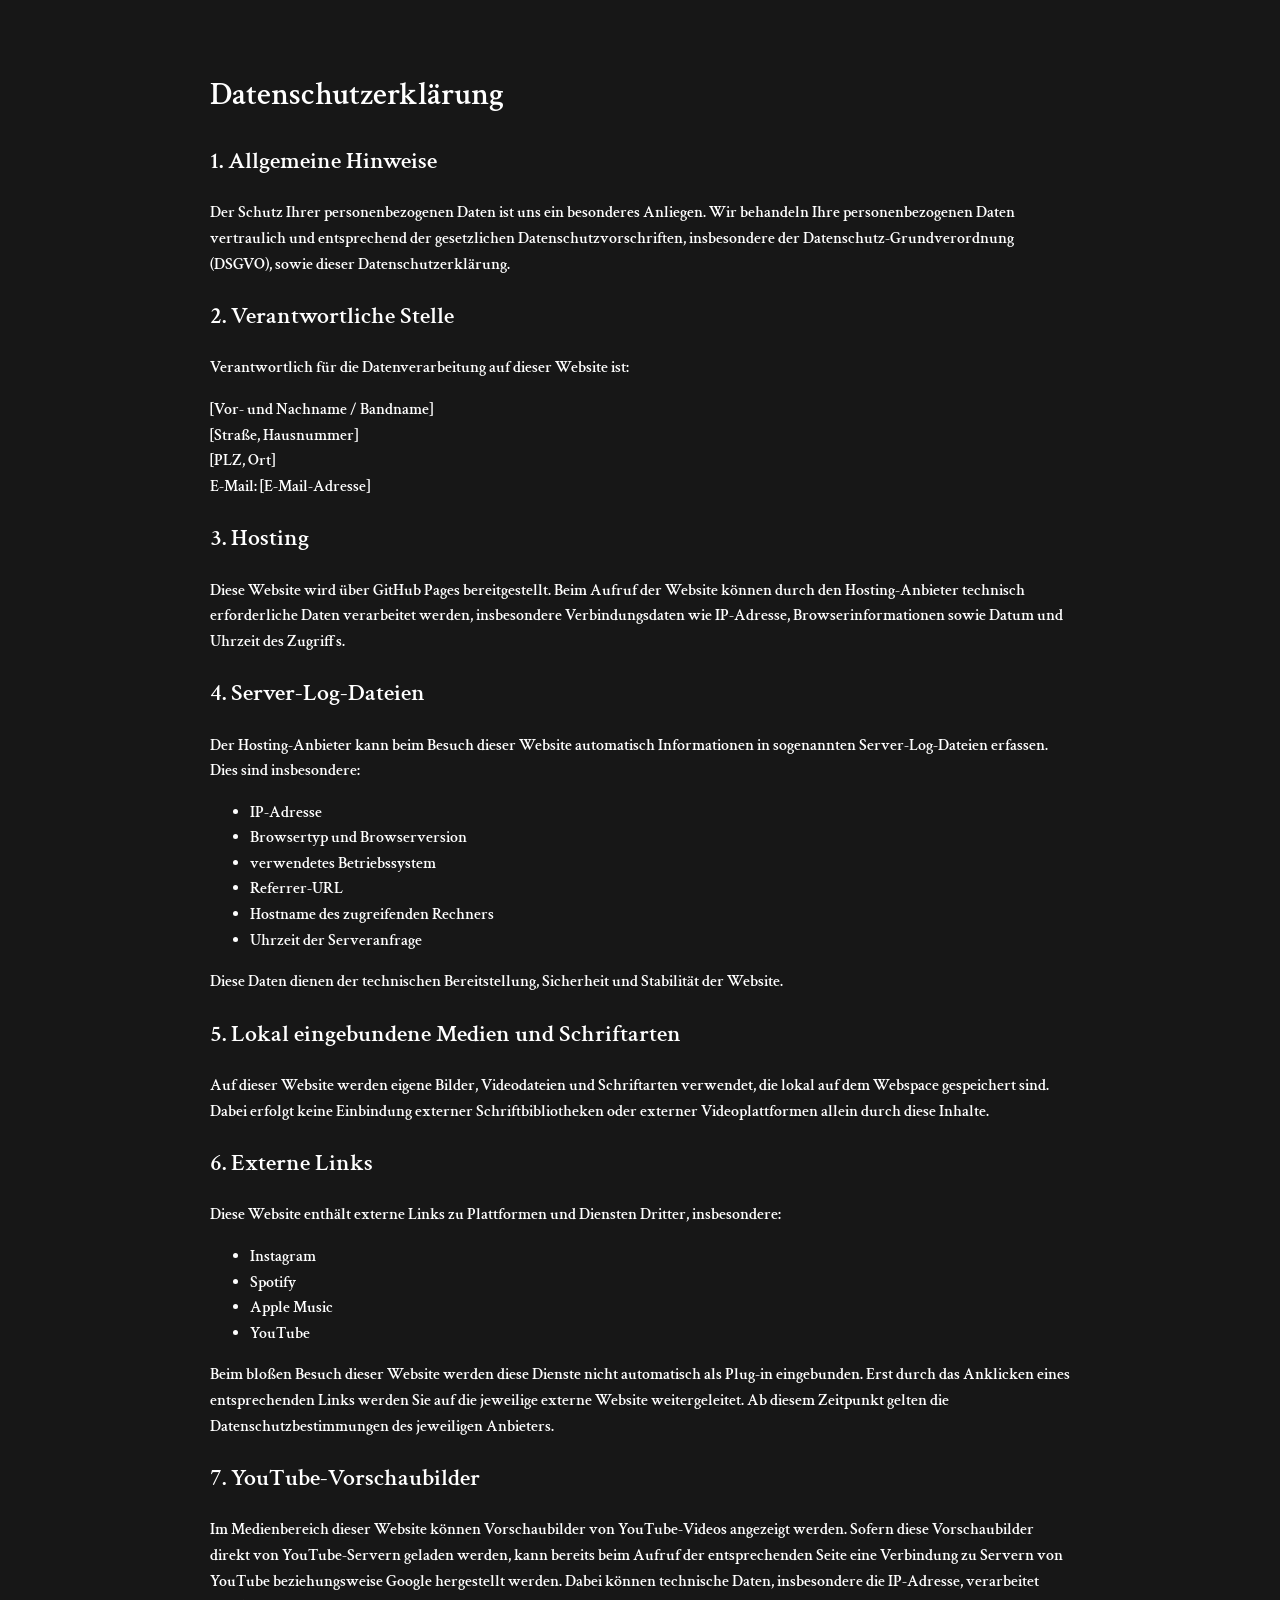
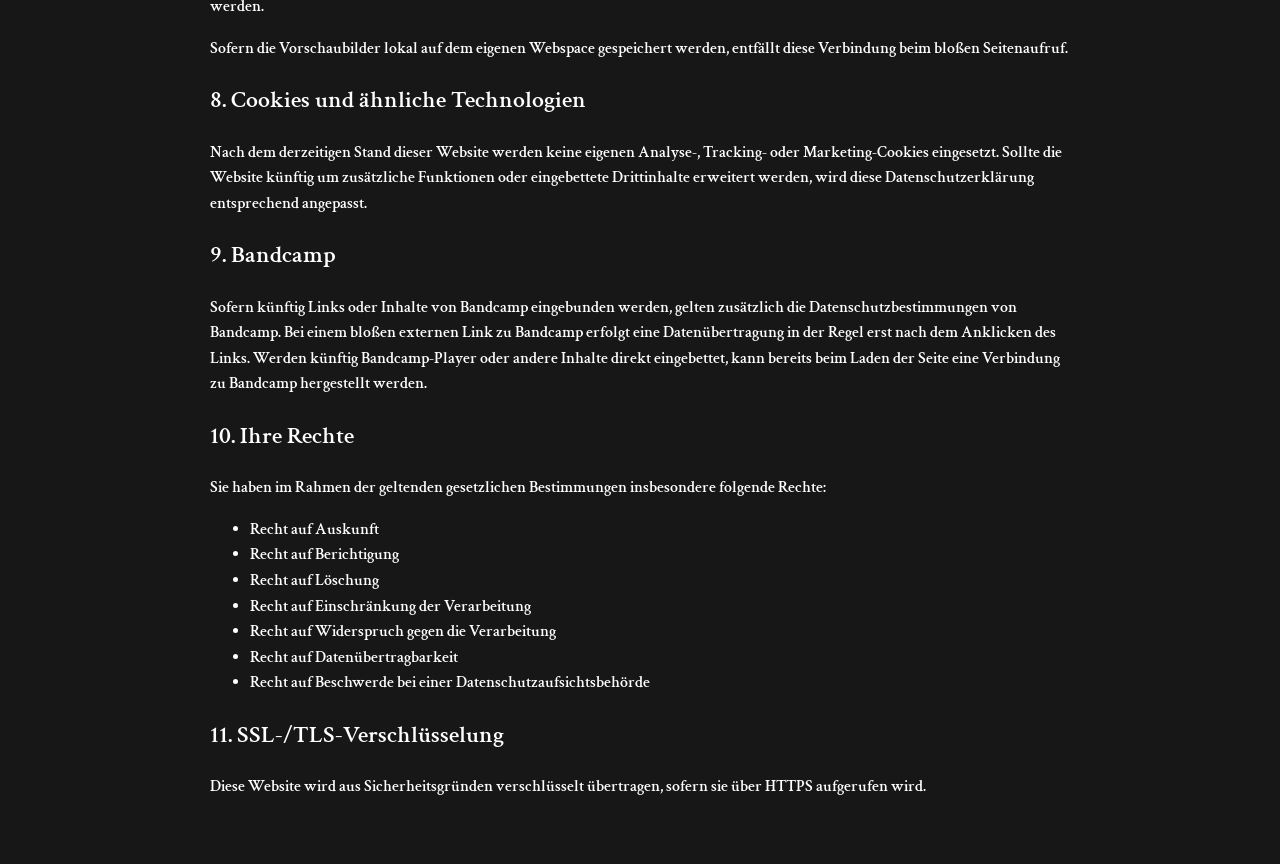
==== datenschutz.html @ 9a9cfe73 "Create datenschutz.html" ====
<!DOCTYPE html>
<html lang="de">
<head>
  <meta charset="UTF-8">
  <meta name="viewport" content="width=device-width, initial-scale=1.0">
  <title>Datenschutzerklärung – LILAC</title>
  <link rel="stylesheet" href="./style.css">
</head>
<body>
  <main style="max-width: 900px; margin: 0 auto; padding: 3rem 1.25rem; color: white; font-family: font, serif; line-height: 1.6; background-color: #171717;">
    <h1>Datenschutzerklärung</h1>

    <h2>1. Allgemeine Hinweise</h2>
    <p>
      Der Schutz Ihrer personenbezogenen Daten ist uns ein besonderes Anliegen. Wir behandeln Ihre personenbezogenen Daten vertraulich und entsprechend der gesetzlichen Datenschutzvorschriften, insbesondere der Datenschutz-Grundverordnung (DSGVO), sowie dieser Datenschutzerklärung.
    </p>

    <h2>2. Verantwortliche Stelle</h2>
    <p>
      Verantwortlich für die Datenverarbeitung auf dieser Website ist:
    </p>
    <p>
      <strong>[Vor- und Nachname / Bandname]</strong><br>
      [Straße, Hausnummer]<br>
      [PLZ, Ort]<br>
      E-Mail: [E-Mail-Adresse]
    </p>

    <h2>3. Hosting</h2>
    <p>
      Diese Website wird über GitHub Pages bereitgestellt. Beim Aufruf der Website können durch den Hosting-Anbieter technisch erforderliche Daten verarbeitet werden, insbesondere Verbindungsdaten wie IP-Adresse, Browserinformationen sowie Datum und Uhrzeit des Zugriffs.
    </p>

    <h2>4. Server-Log-Dateien</h2>
    <p>
      Der Hosting-Anbieter kann beim Besuch dieser Website automatisch Informationen in sogenannten Server-Log-Dateien erfassen. Dies sind insbesondere:
    </p>
    <ul>
      <li>IP-Adresse</li>
      <li>Browsertyp und Browserversion</li>
      <li>verwendetes Betriebssystem</li>
      <li>Referrer-URL</li>
      <li>Hostname des zugreifenden Rechners</li>
      <li>Uhrzeit der Serveranfrage</li>
    </ul>
    <p>
      Diese Daten dienen der technischen Bereitstellung, Sicherheit und Stabilität der Website.
    </p>

    <h2>5. Lokal eingebundene Medien und Schriftarten</h2>
    <p>
      Auf dieser Website werden eigene Bilder, Videodateien und Schriftarten verwendet, die lokal auf dem Webspace gespeichert sind. Dabei erfolgt keine Einbindung externer Schriftbibliotheken oder externer Videoplattformen allein durch diese Inhalte.
    </p>

    <h2>6. Externe Links</h2>
    <p>
      Diese Website enthält externe Links zu Plattformen und Diensten Dritter, insbesondere:
    </p>
    <ul>
      <li>Instagram</li>
      <li>Spotify</li>
      <li>Apple Music</li>
      <li>YouTube</li>
    </ul>
    <p>
      Beim bloßen Besuch dieser Website werden diese Dienste nicht automatisch als Plug-in eingebunden. Erst durch das Anklicken eines entsprechenden Links werden Sie auf die jeweilige externe Website weitergeleitet. Ab diesem Zeitpunkt gelten die Datenschutzbestimmungen des jeweiligen Anbieters.
    </p>

    <h2>7. YouTube-Vorschaubilder</h2>
    <p>
      Im Medienbereich dieser Website können Vorschaubilder von YouTube-Videos angezeigt werden. Sofern diese Vorschaubilder direkt von YouTube-Servern geladen werden, kann bereits beim Aufruf der entsprechenden Seite eine Verbindung zu Servern von YouTube beziehungsweise Google hergestellt werden. Dabei können technische Daten, insbesondere die IP-Adresse, verarbeitet werden.
    </p>
    <p>
      Sofern die Vorschaubilder lokal auf dem eigenen Webspace gespeichert werden, entfällt diese Verbindung beim bloßen Seitenaufruf.
    </p>

    <h2>8. Cookies und ähnliche Technologien</h2>
    <p>
      Nach dem derzeitigen Stand dieser Website werden keine eigenen Analyse-, Tracking- oder Marketing-Cookies eingesetzt. Sollte die Website künftig um zusätzliche Funktionen oder eingebettete Drittinhalte erweitert werden, wird diese Datenschutzerklärung entsprechend angepasst.
    </p>

    <h2>9. Bandcamp</h2>
    <p>
      Sofern künftig Links oder Inhalte von Bandcamp eingebunden werden, gelten zusätzlich die Datenschutzbestimmungen von Bandcamp. Bei einem bloßen externen Link zu Bandcamp erfolgt eine Datenübertragung in der Regel erst nach dem Anklicken des Links. Werden künftig Bandcamp-Player oder andere Inhalte direkt eingebettet, kann bereits beim Laden der Seite eine Verbindung zu Bandcamp hergestellt werden.
    </p>

    <h2>10. Ihre Rechte</h2>
    <p>
      Sie haben im Rahmen der geltenden gesetzlichen Bestimmungen insbesondere folgende Rechte:
    </p>
    <ul>
      <li>Recht auf Auskunft</li>
      <li>Recht auf Berichtigung</li>
      <li>Recht auf Löschung</li>
      <li>Recht auf Einschränkung der Verarbeitung</li>
      <li>Recht auf Widerspruch gegen die Verarbeitung</li>
      <li>Recht auf Datenübertragbarkeit</li>
      <li>Recht auf Beschwerde bei einer Datenschutzaufsichtsbehörde</li>
    </ul>

    <h2>11. SSL-/TLS-Verschlüsselung</h2>
    <p>
      Diese Website wird aus Sicherheitsgründen verschlüsselt übertragen, sofern sie über HTTPS aufgerufen wird.
    </p>
  </main>
</body>
</html>
---- style.css ----
/* =========================
   FONT
========================= */

@font-face {
  font-family: font;
  src: url("./fonts/CrimsonText-SemiBold.ttf");
}

/* =========================
   GLOBAL
========================= */

* {
  box-sizing: border-box;
}

html {
  scroll-behavior: smooth;
}

body {
  margin: 0;
  background-color: #171717;
}

/* =========================
   HERO / VIDEO
========================= */

.header {
  position: fixed;
  top: 0;
  left: 0;
  width: 100%;
  aspect-ratio: 16 / 9;
  overflow: hidden;
  z-index: 0;
}

.header-video {
  position: absolute;
  inset: 0;
  width: 100%;
  height: 100%;
  object-fit: cover;
  opacity: 0;
  transform: scale(1.3);
  animation: introVideo 1.4s ease forwards;
}

.logo-big {
  position: fixed;
  left: 50%;
  top: 0;
  transform: translate(-50%, -50%);
  width: 50vw;
  max-width: 34rem;
  opacity: 0;
  visibility: hidden;
  pointer-events: none;
  z-index: 1;
  transition: opacity 0.8s ease;
}

@keyframes introVideo {
  from {
    opacity: 0;
    transform: scale(1.3);
  }
  to {
    opacity: 1;
    transform: scale(1);
  }
}

/* =========================
   PAGE CONTENT OFFSET
========================= */

.page-content {
  position: relative;
  z-index: 2;
  margin-top: 56.25vw;
}

/* =========================
   SHARED SECTION LAYOUT
========================= */

.shop-section,
.media-section,
.shows-section {
  width: min(90rem, 100%);
  margin: 0 auto;
}

.shop-title,
.media-title,
.shows-title {
  margin: 0 0 clamp(2rem, 5vw, 4rem);
  color: white;
  font-family: font;
  font-size: clamp(2rem, 4vw, 3.5rem);
  font-weight: normal;
  line-height: 1;
  text-align: center;
  letter-spacing: 0.06em;
}

/* =========================
   SHOP
========================= */

.shop-section {
  padding: clamp(4rem, 8vw, 7rem) clamp(1.25rem, 4vw, 3rem) clamp(5rem, 10vw, 8rem);
}

.shop-grid {
  display: grid;
  grid-template-columns: repeat(3, minmax(0, 1fr));
  gap: clamp(1.5rem, 3vw, 2.5rem);
}

.product-card {
  opacity: 0;
  transform: translateY(2rem);
  transition: opacity 0.8s ease, transform 0.8s ease;
}

.shop-section.revealed .product-card {
  opacity: 1;
  transform: translateY(0);
}

.shop-section.revealed .product-card:nth-child(2) {
  transition-delay: 0.12s;
}

.shop-section.revealed .product-card:nth-child(3) {
  transition-delay: 0.24s;
}

.product-link {
  display: block;
  text-decoration: none;
}

.product-image-frame {
  position: relative;
  width: 100%;
  aspect-ratio: 4 / 5;
  overflow: hidden;
  background-color: #111;
}

.product-image-viewport {
  width: 100%;
  height: 100%;
}

.product-dots {
  display: none;
}

.product-image-track {
  display: flex;
  width: 100%;
  height: 100%;
  transition: transform 0.45s ease;
}

.product-image {
  width: 100%;
  height: 100%;
  flex: 0 0 100%;
  object-fit: cover;
  transition: transform 0.45s ease;
}

.product-image-frame.has-two-images .product-image-track {
  width: 200%;
}

.product-image-frame.has-two-images .product-image {
  width: 50%;
  flex: 0 0 50%;
}

.product-name {
  margin: clamp(1rem, 2vw, 1.25rem) 0 0.35rem;
  color: white;
  font-family: font;
  font-size: clamp(1.1rem, 2vw, 1.5rem);
  font-weight: normal;
  line-height: 1.15;
  text-align: center;
}

.product-price {
  margin: 0;
  color: white;
  font-family: font;
  font-size: clamp(1rem, 1.7vw, 1.25rem);
  font-weight: normal;
  line-height: 1.1;
  text-align: center;
  opacity: 0.85;
}

/* =========================
   MEDIA
========================= */

.media-section {
  padding: 0 0 clamp(5rem, 10vw, 8rem);
}

.media-title,
.media-platforms {
  padding: 0 clamp(1.25rem, 4vw, 3rem);
}

.media-platforms {
  display: flex;
  justify-content: center;
  align-items: center;
  gap: clamp(1.25rem, 3vw, 2.2rem);
  margin-bottom: clamp(2rem, 4vw, 3rem);
}

.media-platform-link,
.instagram-link,
.side-menu-socials a,
.mobile-logo-link {
  display: flex;
  align-items: center;
  justify-content: center;
}

.media-platform-link img {
  display: block;
  width: auto;
  height: clamp(1.7rem, 2.6vw, 2.4rem);
  transition: transform 0.2s ease;
}

.media-carousel-shell {
  position: relative;
  width: 100vw;
  margin-left: calc(50% - 50vw);
  margin-right: calc(50% - 50vw);
  aspect-ratio: 5 / 2;
  overflow: hidden;
  background-color: #0f0f0f;
}

.media-bg-video {
  position: absolute;
  inset: 0;
  width: 100%;
  height: 100%;
  object-fit: cover;
}

.media-carousel-overlay {
  position: absolute;
  inset: 0;
  z-index: 1;
  pointer-events: none;
  background:
    linear-gradient(to right, rgba(23, 23, 23, 0.55), rgba(23, 23, 23, 0.2), rgba(23, 23, 23, 0.55)),
    rgba(0, 0, 0, 0.12);
}

.media-carousel-viewport {
  position: absolute;
  inset: 0;
  z-index: 2;
  overflow-x: auto;
  overflow-y: hidden;
  scrollbar-width: none;
  -webkit-overflow-scrolling: touch;
  scroll-behavior: smooth;
}

.media-carousel-viewport::-webkit-scrollbar {
  display: none;
}

.media-carousel-track {
  display: flex;
  align-items: center;
  gap: 2rem;
  height: 100%;
  padding: 0 clamp(5rem, 8vw, 7rem);
}

.media-card {
  flex: 0 0 clamp(19rem, 24vw, 23rem);
  align-self: center;
  display: grid;
  grid-template-rows: 1fr auto;
  height: clamp(12.5rem, 70%, 18rem);
  text-decoration: none;
}

.media-card img {
  display: block;
  width: 100%;
  height: 100%;
  aspect-ratio: 16 / 9;
  object-fit: cover;
  border: 1px solid rgba(255, 255, 255, 0.18);
  transition: transform 0.2s ease;
}

.media-card span {
  margin-top: 0.55rem;
  color: white;
  font-family: font;
  font-size: clamp(0.78rem, 0.95vw, 0.9rem);
  font-weight: normal;
  letter-spacing: 0.015em;
  line-height: 1.15;
  text-align: center;
}

.media-arrow {
  position: absolute;
  top: 50%;
  z-index: 3;
  display: flex;
  align-items: center;
  justify-content: center;
  width: clamp(2.8rem, 4vw, 3.3rem);
  height: clamp(2.8rem, 4vw, 3.3rem);
  padding: 0;
  border: none;
  background: rgba(23, 23, 23, 0.55);
  color: white;
  font-family: font;
  cursor: pointer;
  transform: translateY(-50%);
}

.media-arrow span {
  display: block;
  font-size: clamp(1.9rem, 3vw, 2.3rem);
  line-height: 1;
  transform: translateY(-0.05em);
}

.media-arrow-left {
  left: clamp(0.7rem, 2vw, 1rem);
}

.media-arrow-right {
  right: clamp(0.7rem, 2vw, 1rem);
}

/* =========================
   SHOWS
========================= */

.shows-section {
  padding: 0 clamp(1.25rem, 4vw, 3rem) clamp(5rem, 10vw, 8rem);
}

.shows-group + .shows-group {
  margin-top: clamp(3rem, 6vw, 4.5rem);
}

.shows-subtitle {
  margin: 0 0 clamp(1.25rem, 3vw, 2rem);
  color: white;
  font-family: font;
  font-size: clamp(1.3rem, 2.2vw, 1.9rem);
  font-weight: normal;
  line-height: 1;
  text-align: center;
  letter-spacing: 0.06em;
}

.no-dates {
  margin: 0;
  color: white;
  opacity: 0.6;
  text-align: center;
  font-family: font;
  font-size: clamp(1rem, 1.5vw, 1.2rem);
  font-weight: normal;
  letter-spacing: 0.04em;
}

.show-row {
  padding: clamp(1rem, 2vw, 1.25rem) 0;
  border-top: 1px solid rgba(255, 255, 255, 0.14);
}

.show-row:last-child {
  border-bottom: 1px solid rgba(255, 255, 255, 0.14);
}

.show-info {
  display: grid;
  grid-template-columns: minmax(0, 1fr) auto minmax(0, 1fr);
  align-items: center;
  gap: 1rem;
}

.show-day,
.show-location,
.show-venue {
  color: white;
  font-family: font;
  font-size: clamp(1rem, 1.5vw, 1.2rem);
  font-weight: normal;
  line-height: 1.15;
}

.show-day {
  text-align: left;
}

.show-location {
  text-align: center;
}

.show-venue {
  text-align: right;
}

.ticket-button {
  display: inline-flex;
  align-items: center;
  justify-content: center;
  min-width: 6.5rem;
  padding: 0.55rem 1rem;
  border: 1px solid rgba(255, 255, 255, 0.7);
  color: white;
  text-decoration: none;
  font-family: font;
  font-size: clamp(0.95rem, 1.3vw, 1.05rem);
  font-weight: normal;
  line-height: 1;
  transition: transform 0.2s ease, background-color 0.2s ease;
}

.show-row-actions {
  display: flex;
  justify-content: flex-end;
}

.shows-toggle {
  display: flex;
  align-items: center;
  justify-content: center;
  gap: 0.55rem;
  width: 100%;
  margin: 0 0 clamp(1.25rem, 3vw, 2rem);
  padding: 0;
  border: none;
  background: none;
  color: white;
  font-family: font;
  font-size: clamp(1.3rem, 2.2vw, 1.9rem);
  font-weight: normal;
  line-height: 1;
  letter-spacing: 0.06em;
  cursor: pointer;
}

.shows-toggle-icon {
  font-size: 0.85em;
  opacity: 0.75;
  transition: transform 0.2s ease;
}

.shows-toggle[aria-expanded="true"] .shows-toggle-icon {
  transform: rotate(180deg);
}

.shows-collapsible {
  max-height: 0;
  overflow: hidden;
  opacity: 0;
  transition: max-height 0.45s ease, opacity 0.3s ease;
}

.shows-collapsible.open {
  opacity: 1;
}

/* =========================
   SELECTION BAR
========================= */

.selection-bar-placeholder {
  display: none;
  width: 100%;
  min-height: clamp(5.5rem, 11vw, 10.5rem);
}

.selection-bar-placeholder.active {
  display: block;
}

.selection-bar {
  position: relative;
  z-index: 100;
  display: flex;
  align-items: center;
  justify-content: center;
  width: 100%;
  min-height: clamp(5.5rem, 11vw, 10.5rem);
  padding: 0 clamp(1rem, 3vw, 2rem);
  background-color: #171717;
  box-shadow: 0 0.5rem 1.75rem rgba(0, 0, 0, 0.45);
}

.selection-bar.stick-bottom {
  position: fixed;
  left: 0;
  bottom: 0;
}

.selection-bar.stick-top {
  position: fixed;
  left: 0;
  top: 0;
}

/* =========================
   DESKTOP NAV
========================= */

.desktop-nav {
  display: grid;
  grid-template-columns: 1fr 1fr 1.4fr 1fr 1fr;
  align-items: center;
  justify-content: center;
  width: min(52rem, 100%);
}

.nav-item {
  display: flex;
  align-items: center;
  justify-content: center;
  color: white;
  text-decoration: none;
  text-align: center;
  font-family: font;
  font-size: clamp(0.9rem, 1.5vw, 1.35rem);
  line-height: 1;
  font-weight: normal;
}

.desktop-nav .nav-item {
  transition: transform 0.2s ease;
}

.logo {
  display: block;
  width: auto;
  height: clamp(5rem, 9vw, 7.2rem);
  max-width: 100%;
}

/* =========================
   MENU BUTTON
========================= */

.menu-button {
  position: absolute;
  left: clamp(1rem, 3vw, 2rem);
  display: none;
  padding: 0;
  border: none;
  background: none;
  cursor: pointer;
}

.menu-button-icon {
  display: block;
  width: auto;
  height: clamp(1.15rem, 2.7vw, 1.45rem);
}

/* =========================
   INSTAGRAM ICON
========================= */

.instagram-link {
  position: absolute;
  right: clamp(1rem, 3vw, 2rem);
  top: 50%;
  transform: translateY(-50%);
}

.instagram-icon {
  display: block;
  width: auto;
  height: clamp(1.25rem, 2vw, 1.75rem);
  opacity: 1;
  transition: transform 0.2s ease;
}

/* =========================
   SIDE MENU
========================= */

.side-menu {
  position: fixed;
  top: 0;
  left: -100%;
  z-index: 300;
  width: min(40vw, 11rem);
  height: 100dvh;
  padding: clamp(2.6rem, 7vw, 3.4rem) clamp(0.8rem, 2.5vw, 1rem);
  background-color: rgba(220, 220, 220, 0.7);
  transition: left 0.3s ease;
}

.side-menu.open {
  left: 0;
}

.side-menu-inner {
  display: flex;
  flex-direction: column;
  justify-content: space-between;
  min-height: 100%;
}

.mobile-nav {
  display: flex;
  flex-direction: column;
  gap: clamp(2.2rem, 8vw, 3.5rem);
}

.mobile-nav a,
.side-menu-socials a {
  opacity: 0;
  transform: translateY(1rem);
}

.mobile-nav a {
  color: #171717;
  text-decoration: none;
  font-family: font;
  font-size: clamp(1.9rem, 7.5vw, 3rem);
  line-height: 1.1;
  font-weight: normal;
}

.side-menu.open .mobile-nav a,
.side-menu.open .side-menu-socials a {
  opacity: 1;
  transform: translateY(0);
  transition: opacity 0.45s ease, transform 0.45s ease;
}

.side-menu.open .mobile-nav a:nth-child(1) { transition-delay: 0.06s; }
.side-menu.open .mobile-nav a:nth-child(2) { transition-delay: 0.12s; }
.side-menu.open .mobile-nav a:nth-child(3) { transition-delay: 0.18s; }
.side-menu.open .mobile-nav a:nth-child(4) { transition-delay: 0.24s; }

.side-menu-socials {
  display: flex;
  align-items: center;
  justify-content: center;
  gap: 1.15rem;
  padding-top: 2rem;
}

.side-menu.open .side-menu-socials a:nth-child(1) { transition-delay: 0.3s; }
.side-menu.open .side-menu-socials a:nth-child(2) { transition-delay: 0.36s; }
.side-menu.open .side-menu-socials a:nth-child(3) { transition-delay: 0.42s; }

.side-menu-socials img {
  display: block;
  width: auto;
  height: clamp(1.45rem, 3.7vw, 1.9rem);
  transition: transform 0.2s ease;
}

.mobile-logo-link {
  display: none;
}

.mobile-logo {
  display: block;
  width: auto;
  height: clamp(3.8rem, 10vw, 5.2rem);
}

/* =========================
   OVERLAY
========================= */

.overlay {
  position: fixed;
  inset: 0;
  z-index: 200;
  background: rgba(0, 0, 0, 0.45);
  opacity: 0;
  visibility: hidden;
  transition: opacity 0.3s ease;
}

.overlay.show {
  opacity: 1;
  visibility: visible;
}

/* =========================
   CONTENT
========================= */

.content {
  width: 100%;
  background-color: #171717;
}

/* =========================
   MOBILE
========================= */

@media (max-width: 768px) {
  .shop-section {
    padding: clamp(3rem, 8vw, 4.5rem) 1rem clamp(4rem, 10vw, 5rem);
  }

  .shop-grid {
    grid-template-columns: 1fr;
    gap: 2.2rem;
  }

  .shop-title {
    margin-bottom: 2rem;
  }

  .media-section {
    padding-bottom: clamp(4rem, 10vw, 5rem);
  }

  .media-title,
  .media-platforms {
    padding-left: 1rem;
    padding-right: 1rem;
  }

  .media-platforms {
    gap: 1rem;
    margin-bottom: 1.7rem;
  }

  .media-platform-link img {
    height: 1.8rem;
  }

  .media-carousel-shell {
    aspect-ratio: 5 / 2;
  }

  .media-carousel-track {
    gap: 1rem;
    padding: 0 1rem;
  }

  .media-card {
    flex: 0 0 clamp(8.8rem, 34vw, 10.2rem);
    height: clamp(7.2rem, 62%, 9.4rem);
  }

  .media-card span {
    font-size: clamp(0.58rem, 1.9vw, 0.68rem);
  }

  .media-arrow {
    display: none;
  }

  .shows-section {
    padding: 0 1rem clamp(4rem, 10vw, 5rem);
  }

  .shows-group + .shows-group {
    margin-top: 2.5rem;
  }

  .show-info {
    grid-template-columns: 1fr;
    gap: 0.35rem;
  }

  .show-day,
  .show-location,
  .show-venue {
    text-align: center;
  }

  .selection-bar {
    min-height: clamp(5.8rem, 11vw, 6.8rem);
    padding: 0 1rem;
  }

  .selection-bar-placeholder {
    min-height: clamp(5.8rem, 11vw, 6.8rem);
  }

  .desktop-nav {
    display: none;
  }

  .menu-button {
    display: block;
    left: 1rem;
  }

  .menu-button-icon {
    height: clamp(1.25rem, 3.3vw, 1.45rem);
  }

  .mobile-logo-link {
    display: flex;
  }

  .logo-big {
    width: 56vw;
    max-width: none;
  }

  .instagram-link {
    right: 1rem;
  }

  .instagram-icon {
    height: clamp(1.5rem, 4vw, 1.9rem);
  }
}

@media (max-width: 768px) and (orientation: landscape) {
  .selection-bar,
  .selection-bar-placeholder {
    min-height: clamp(5.8rem, 12vw, 7rem);
  }

  .logo-big {
    width: 48vw;
  }

  .mobile-nav a {
    font-size: clamp(1.4rem, 4vw, 2rem);
  }
}

@media (hover: hover) and (pointer: fine) {
  .product-image-frame:not(.has-two-images):hover .product-image {
    transform: scale(1.04);
  }

  .product-image-frame.has-two-images:hover .product-image-track {
    transform: translateX(-50%);
  }

  .desktop-nav .nav-item:not(:has(img)):hover {
    transform: scale(1.08);
  }

  .instagram-link:hover .instagram-icon,
  .media-platform-link:hover img,
  .side-menu-socials a:hover img {
    transform: scale(1.08);
  }

  .media-card:hover img {
    transform: scale(1.03);
  }

  .media-arrow:hover {
    background: rgba(23, 23, 23, 0.72);
  }

  .ticket-button:hover {
    transform: scale(1.05);
    background-color: rgba(255, 255, 255, 0.08);
  }

  .shows-toggle:hover {
    opacity: 0.85;
  }
}

@media (hover: none), (pointer: coarse) {
  .product-image-frame.has-two-images .product-image-viewport {
    width: 100%;
    height: 100%;
    overflow-x: auto;
    overflow-y: hidden;
    scroll-snap-type: x mandatory;
    scrollbar-width: none;
    -webkit-overflow-scrolling: touch;
  }

  .product-image-frame.has-two-images .product-image-viewport::-webkit-scrollbar {
    display: none;
  }

  .product-image-frame.has-two-images .product-image-track {
    width: 200%;
  }

  .product-image-frame.has-two-images .product-image {
    width: 50%;
    flex: 0 0 50%;
    scroll-snap-align: start;
  }

  .product-dots {
    position: absolute;
    left: 50%;
    bottom: 0.7rem;
    z-index: 2;
    display: flex;
    gap: 0.45rem;
    pointer-events: none;
    transform: translateX(-50%);
  }

  .dot {
    width: 0.4rem;
    height: 0.4rem;
    border-radius: 50%;
    background: white;
    opacity: 0.3;
    transition: opacity 0.2s ease;
  }

  .dot.active {
    opacity: 1;
  }
}
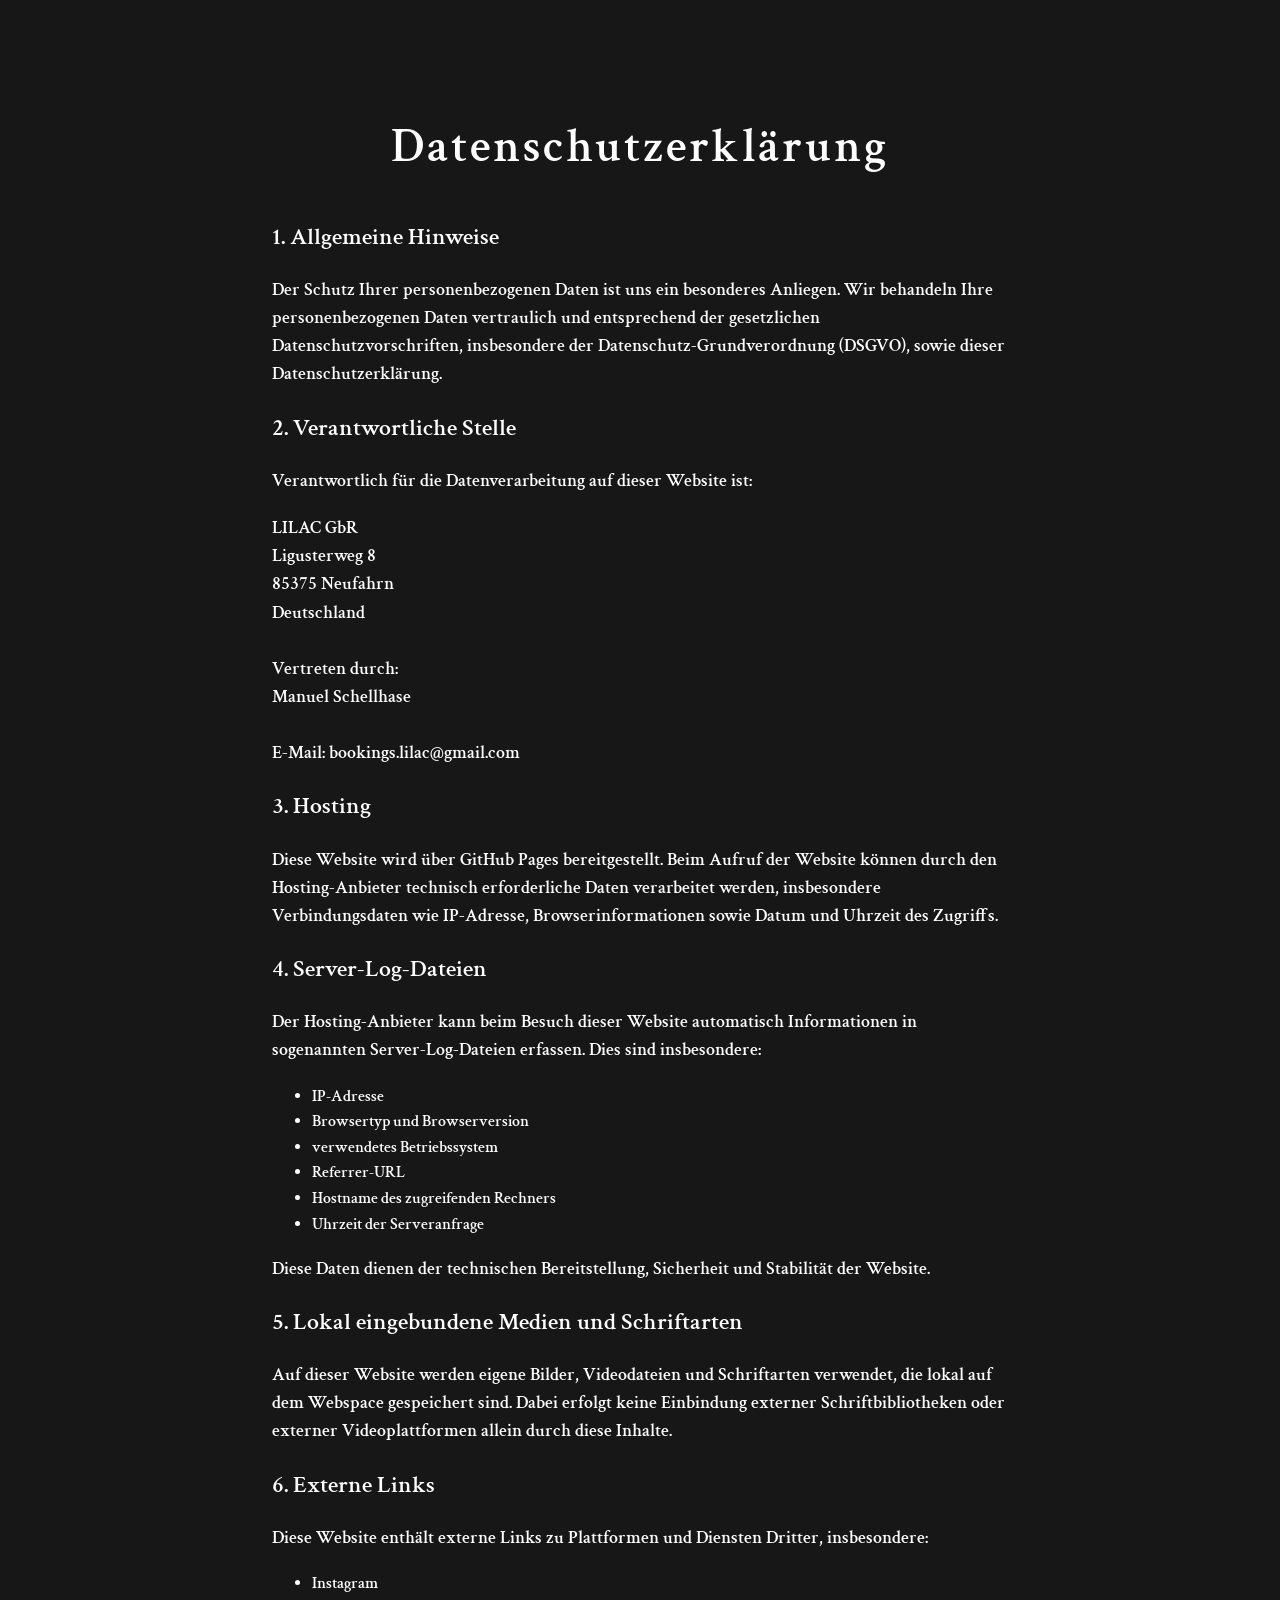
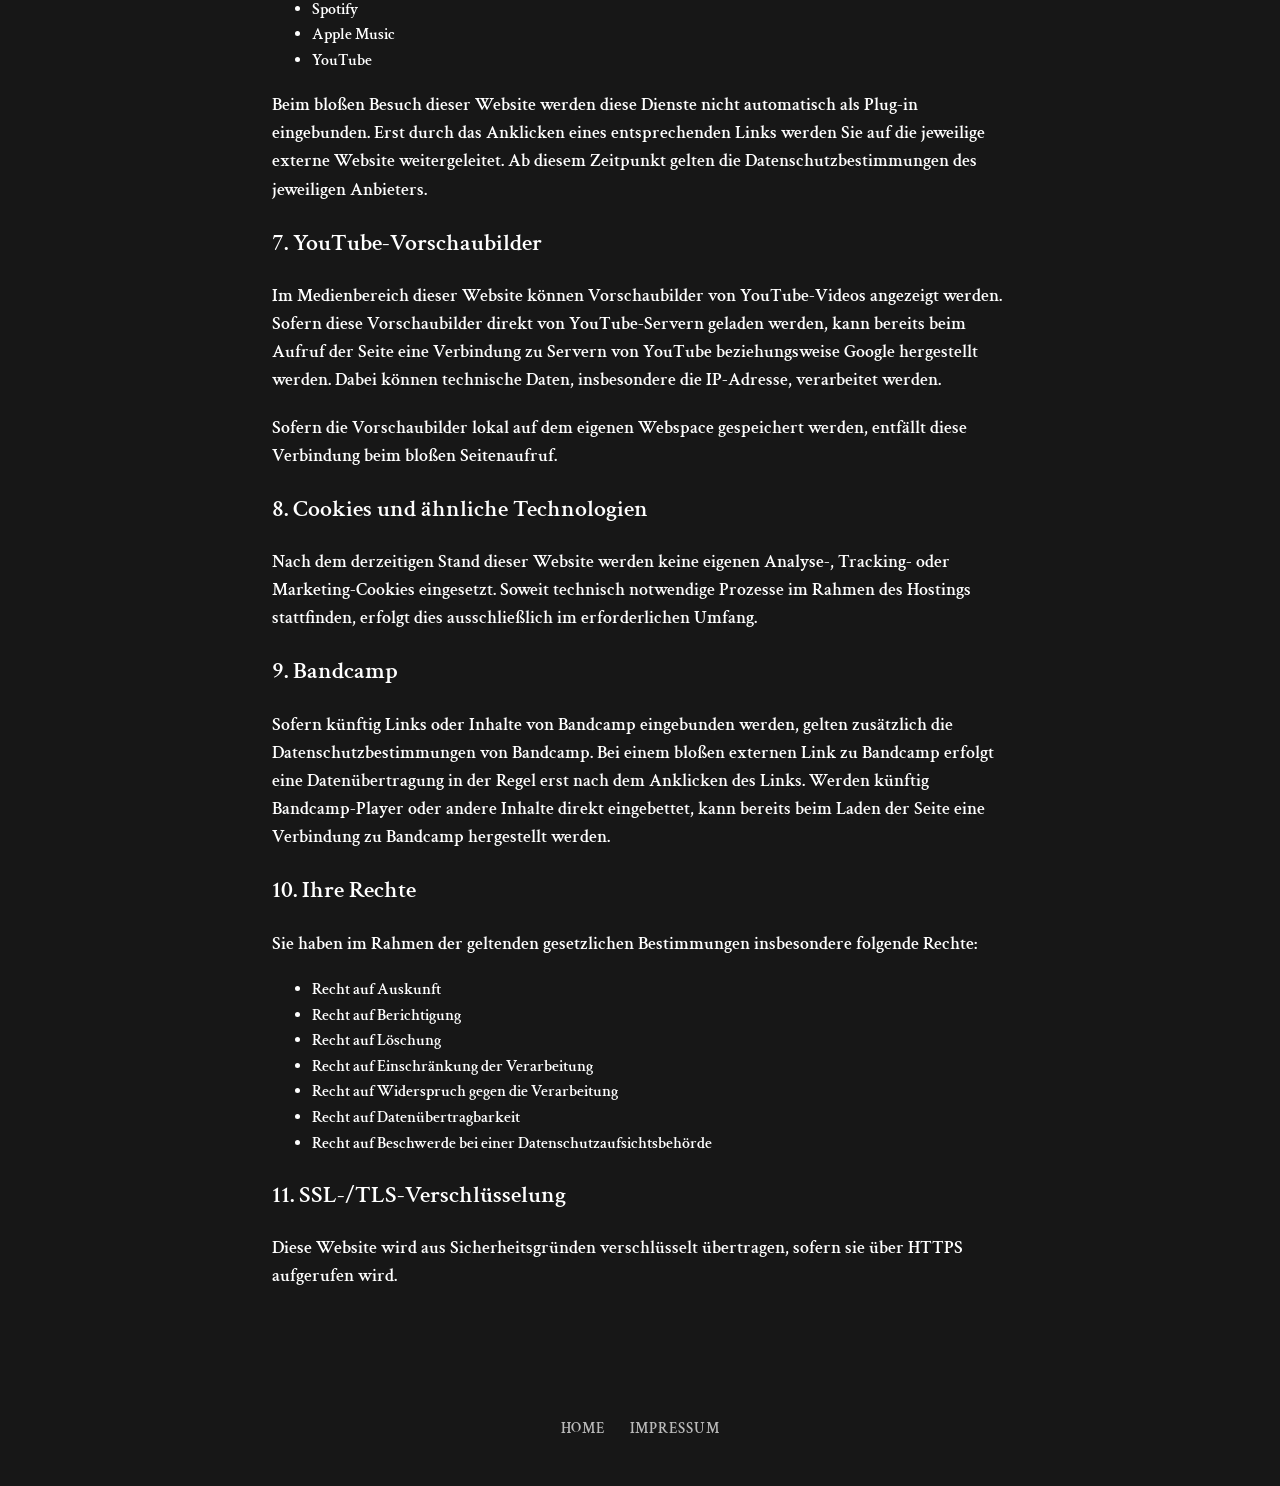
==== commit e9372bb6: "Update datenschutz.html" ====
--- a/datenschutz.html
+++ b/datenschutz.html
@@ -7,7 +7,8 @@
   <link rel="stylesheet" href="./style.css">
 </head>
 <body>
-  <main style="max-width: 900px; margin: 0 auto; padding: 3rem 1.25rem; color: white; font-family: font, serif; line-height: 1.6; background-color: #171717;">
+
+  <main class="legal-page">
     <h1>Datenschutzerklärung</h1>
 
     <h2>1. Allgemeine Hinweise</h2>
@@ -20,10 +21,13 @@
       Verantwortlich für die Datenverarbeitung auf dieser Website ist:
     </p>
     <p>
-      <strong>[Vor- und Nachname / Bandname]</strong><br>
-      [Straße, Hausnummer]<br>
-      [PLZ, Ort]<br>
-      E-Mail: [E-Mail-Adresse]
+      <strong>LILAC GbR</strong><br>
+      Ligusterweg 8<br>
+      85375 Neufahrn<br>
+      Deutschland<br><br>
+      Vertreten durch:<br>
+      Manuel Schellhase<br><br>
+      E-Mail: bookings.lilac@gmail.com
     </p>
 
     <h2>3. Hosting</h2>
@@ -68,7 +72,7 @@
 
     <h2>7. YouTube-Vorschaubilder</h2>
     <p>
-      Im Medienbereich dieser Website können Vorschaubilder von YouTube-Videos angezeigt werden. Sofern diese Vorschaubilder direkt von YouTube-Servern geladen werden, kann bereits beim Aufruf der entsprechenden Seite eine Verbindung zu Servern von YouTube beziehungsweise Google hergestellt werden. Dabei können technische Daten, insbesondere die IP-Adresse, verarbeitet werden.
+      Im Medienbereich dieser Website können Vorschaubilder von YouTube-Videos angezeigt werden. Sofern diese Vorschaubilder direkt von YouTube-Servern geladen werden, kann bereits beim Aufruf der Seite eine Verbindung zu Servern von YouTube beziehungsweise Google hergestellt werden. Dabei können technische Daten, insbesondere die IP-Adresse, verarbeitet werden.
     </p>
     <p>
       Sofern die Vorschaubilder lokal auf dem eigenen Webspace gespeichert werden, entfällt diese Verbindung beim bloßen Seitenaufruf.
@@ -76,7 +80,7 @@
 
     <h2>8. Cookies und ähnliche Technologien</h2>
     <p>
-      Nach dem derzeitigen Stand dieser Website werden keine eigenen Analyse-, Tracking- oder Marketing-Cookies eingesetzt. Sollte die Website künftig um zusätzliche Funktionen oder eingebettete Drittinhalte erweitert werden, wird diese Datenschutzerklärung entsprechend angepasst.
+      Nach dem derzeitigen Stand dieser Website werden keine eigenen Analyse-, Tracking- oder Marketing-Cookies eingesetzt. Soweit technisch notwendige Prozesse im Rahmen des Hostings stattfinden, erfolgt dies ausschließlich im erforderlichen Umfang.
     </p>
 
     <h2>9. Bandcamp</h2>
@@ -102,6 +106,13 @@
     <p>
       Diese Website wird aus Sicherheitsgründen verschlüsselt übertragen, sofern sie über HTTPS aufgerufen wird.
     </p>
+
   </main>
+
+  <footer class="site-footer">
+    <a href="./index.html">HOME</a>
+    <a href="./impressum.html">IMPRESSUM</a>
+  </footer>
+
 </body>
 </html>
--- a/style.css
+++ b/style.css
@@ -493,6 +493,57 @@
 }
 
 /* =========================
+   LEGAL PAGES
+========================= */
+
+.legal-page {
+  max-width: 800px;
+  margin: 0 auto;
+  padding: clamp(3rem, 6vw, 5rem) clamp(1.25rem, 4vw, 2rem);
+  color: white;
+  font-family: font;
+  line-height: 1.6;
+}
+
+.legal-page h1 {
+  margin-bottom: 2rem;
+  font-size: clamp(2rem, 4vw, 3rem);
+  text-align: center;
+  letter-spacing: 0.06em;
+}
+
+.legal-page p {
+  margin-bottom: 1.2rem;
+  font-size: clamp(0.95rem, 1.4vw, 1.1rem);
+}
+
+/* =========================
+   FOOTER
+========================= */
+
+.site-footer {
+  display: flex;
+  justify-content: center;
+  gap: 1.5rem;
+  padding: 2rem 1rem 3rem;
+  background-color: #171717;
+}
+
+.site-footer a {
+  color: white;
+  text-decoration: none;
+  font-family: font;
+  font-size: 0.95rem;
+  letter-spacing: 0.05em;
+  opacity: 0.7;
+  transition: opacity 0.2s ease;
+}
+
+.site-footer a:hover {
+  opacity: 1;
+}
+
+/* =========================
    SELECTION BAR
 ========================= */
 
